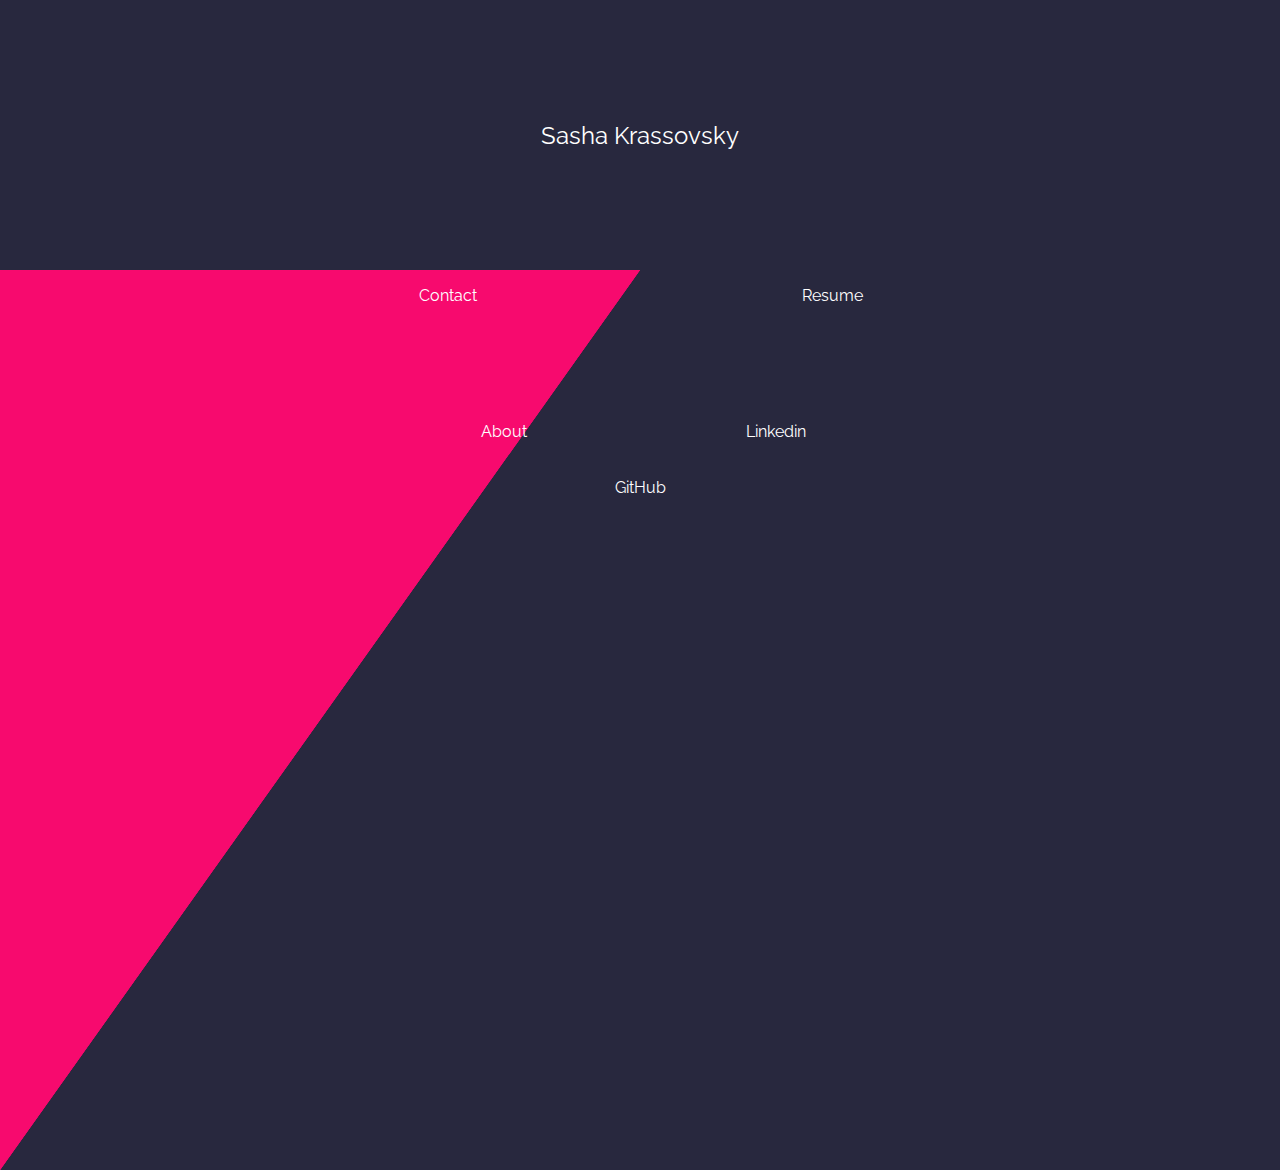
==== index.html @ 1725be3b "made things in a circle" ====
<!DOCTYPE html>

<html lang="en">
  <meta charset="utf-8"/>
  <link href="https://fonts.googleapis.com/css?family=Raleway:300&display=swap" rel="stylesheet">
  <link rel="stylesheet" type="text/css" href="style.css">
  <head>
    <title>Sasha Krassovsky</title>
  </head>
  <body>
    <div id="navigator-wrapper">
      <div id="name">Sasha Krassovsky</div>
      <div id="first-section"></div
      <div id="second-section"></div>
      <div id="third-section"></div>
      <div id="fourth-section"></div>
      <div id="fifth-section"></div>
      <ul id="navigator">
        <li>Resume</li>
        <li>Linkedin</li>
        <li>GitHub</li>
        <li>About</li>
        <li>Contact</li>
      </ul>
    </div>
  </body>
</html>
---- style.css ----
body
{
    font-family: 'Raleway', sans-serif;
    color: #FFFFFF;
    background-color: #28283E;
}

#navigator-wrapper
{
    width: 100%;
    height: 100%;
}

#name
{
    text-align: center;
    position: absolute;
    top: 15%;
    left: 50%;
    font-size: 18pt;
    transform: translate(-50%, -50%);
}

#first-section
{
    display: block;
    position: absolute;
    width: 100%;
    height: 100%;
    top: 30%;
    left: 0%;
    color: #F70A6E;
    opacity: 0.3;
    clip-path: polygon(0% 0%, 50% 0%, 0% 100%);
}

#second-section
{
    display: block;
    position: absolute;
    width: 100%;
    height: 100%;
    top: 30%;
    left: 0%;
    background: #F70A6E;
    color: #F70A6E;
    clip-path: polygon(50% 0%, 50% 0%, 0% 100%);
}

#third-section
{
    display: block;
    position: absolute;
    width: 100%;
    height: 100%;
    top: 30%;
    left: 0%;
    background: #F70A6E;
    color: #F70A6E;
    clip-path: polygon(0% 0%, 50% 0%, 0% 100%);
}

#fourth-section
{
    display: block;
    position: absolute;
    width: 100%;
    height: 100%;
    top: 30%;
    left: 0%;
    background: #F70A6E;
    color: #F70A6E;
    clip-path: polygon(0% 0%, 50% 0%, 0% 100%);
}

#fifth-section
{
    display: block;
    position: absolute;
    width: 100%;
    height: 100%;
    top: 30%;
    left: 0%;
    background: #F70A6E;
    color: #F70A6E;
    clip-path: polygon(0% 0%, 50% 0%, 0% 100%);
}

#navigator
{
    list-style: none;
    display: block;
    position: absolute;
    top:  30%;
    left: 50%;
    width:  12em;
    height: 12em;
    margin-left: -6em;
}

#navigator li
{
    position: absolute;
    top: 0%;
    left: 0%;
    text-align: center;
    width: 12em;
}

#navigator li:nth-child(1)
{
    transform: rotate(0deg) translate(100%) rotate(0deg);
}

#navigator li:nth-child(2)
{
    transform: rotate(45deg) translate(100%) rotate(-45deg)
}

#navigator li:nth-child(3)
{
    transform: rotate(90deg) translate(100%) rotate(-90deg)
}

#navigator li:nth-child(4)
{
    transform: rotate(135deg) translate(100%) rotate(-135deg)
}

#navigator li:nth-child(5)
{
    transform: rotate(180deg) translate(100%) rotate(-180deg)
}
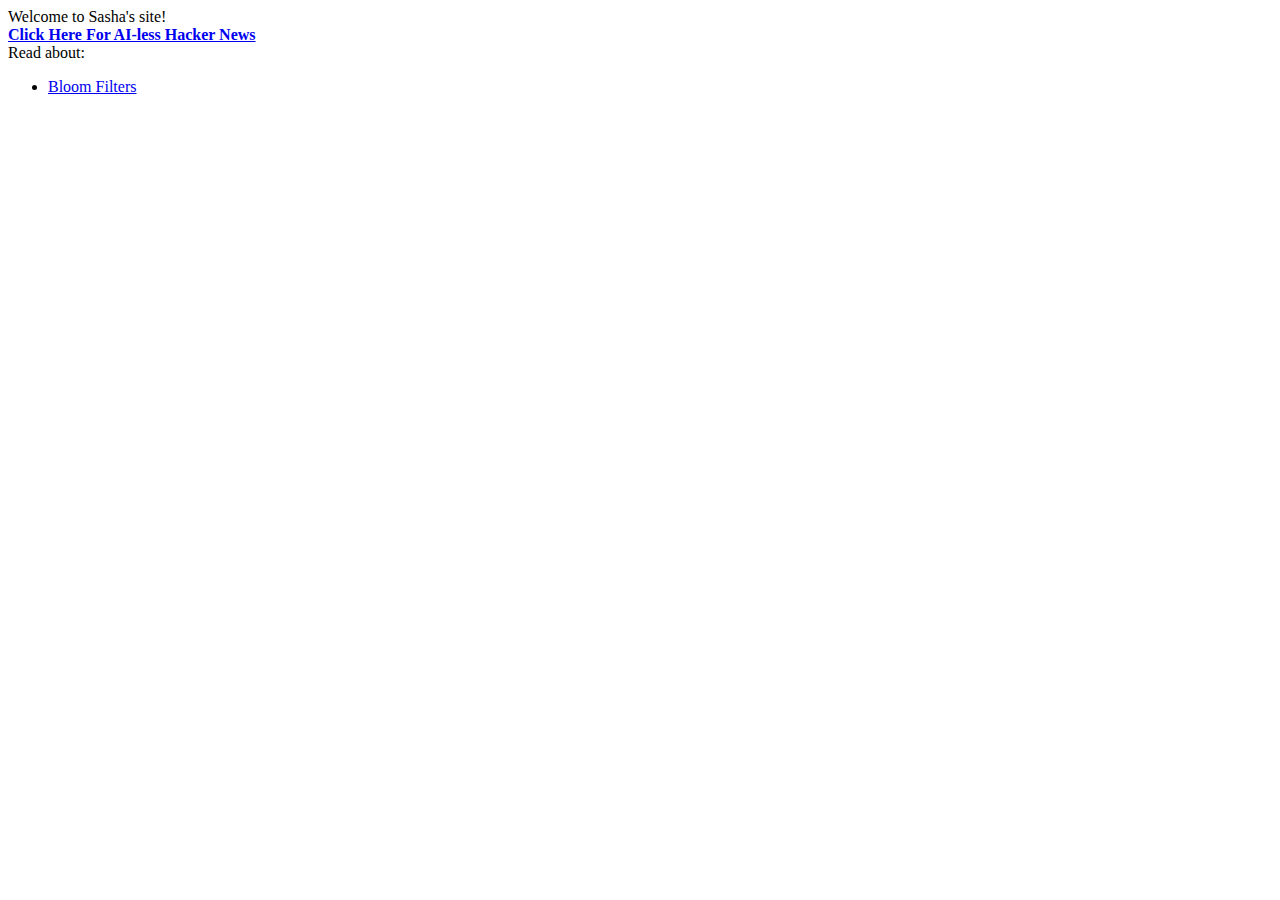
==== commit d3884760: "Add HN without AI" ====
--- a/index.html
+++ b/index.html
@@ -1,27 +1,18 @@
-<!DOCTYPE html>
-
+<!doctype html>
 <html lang="en">
-  <meta charset="utf-8"/>
-  <link href="https://fonts.googleapis.com/css?family=Raleway:300&display=swap" rel="stylesheet">
-  <link rel="stylesheet" type="text/css" href="style.css">
+  <title>Sasha's site</title>
   <head>
-    <title>Sasha Krassovsky</title>
+    Welcome to Sasha's site!
+    <meta charset="utf-8">
+    <meta name="viewport" content="width=device-width, initial-scale=1">
+    <!--<link rel="stylesheet" href="css/stylesheet.css">-->
   </head>
+  <br>
   <body>
-    <div id="navigator-wrapper">
-      <div id="name">Sasha Krassovsky</div>
-      <div id="first-section"></div
-      <div id="second-section"></div>
-      <div id="third-section"></div>
-      <div id="fourth-section"></div>
-      <div id="fifth-section"></div>
-      <ul id="navigator">
-        <li>Resume</li>
-        <li>Linkedin</li>
-        <li>GitHub</li>
-        <li>About</li>
-        <li>Contact</li>
-      </ul>
-    </div>
-  </body>
+    <b><a href="no_ai/index.html">Click Here For AI-less Hacker News</a></b>
+    <br>
+    Read about:
+    <ul>
+      <li><a href="bloom_filter.html">Bloom Filters</a></li>
+    </ul>
 </html>
--- a/css/stylesheet.css
+++ b/css/stylesheet.css
@@ -0,0 +1,55 @@
+:root
+{
+    --primary-color: #302AE6;
+    --secondary-color: #536390;
+    --font-color: #424242;
+    --bg-color: #fff;
+    --heading-color: #292922;
+}
+
+[data-theme="dark"]
+{
+    --primary-color: #9A97F3;
+    --secondary-color: #818cab;
+    --font-color: #e1e1ff;
+    --bg-color: #161625;
+    --heading-color: #818cab;
+}
+
+
+body
+{
+    color: #f1f1f1;
+    background-color: #0d0f31;
+    padding-right: 15%;
+    max-width: 70%;
+}
+
+a
+{
+    color: #46BDFF
+}
+
+/*
+#table-of-contents
+{
+    right: 0;
+    top: 0;
+    position: fixed;
+    float: left;
+    max-width: 30%;
+    height: 100%;
+}
+*/
+
+.src
+{
+    background-color: #0d0f31;
+    box-shadow: none;
+}
+
+pre.src::before
+{
+    color: #f1f1f1;
+    background-color: #0d0f31;
+}
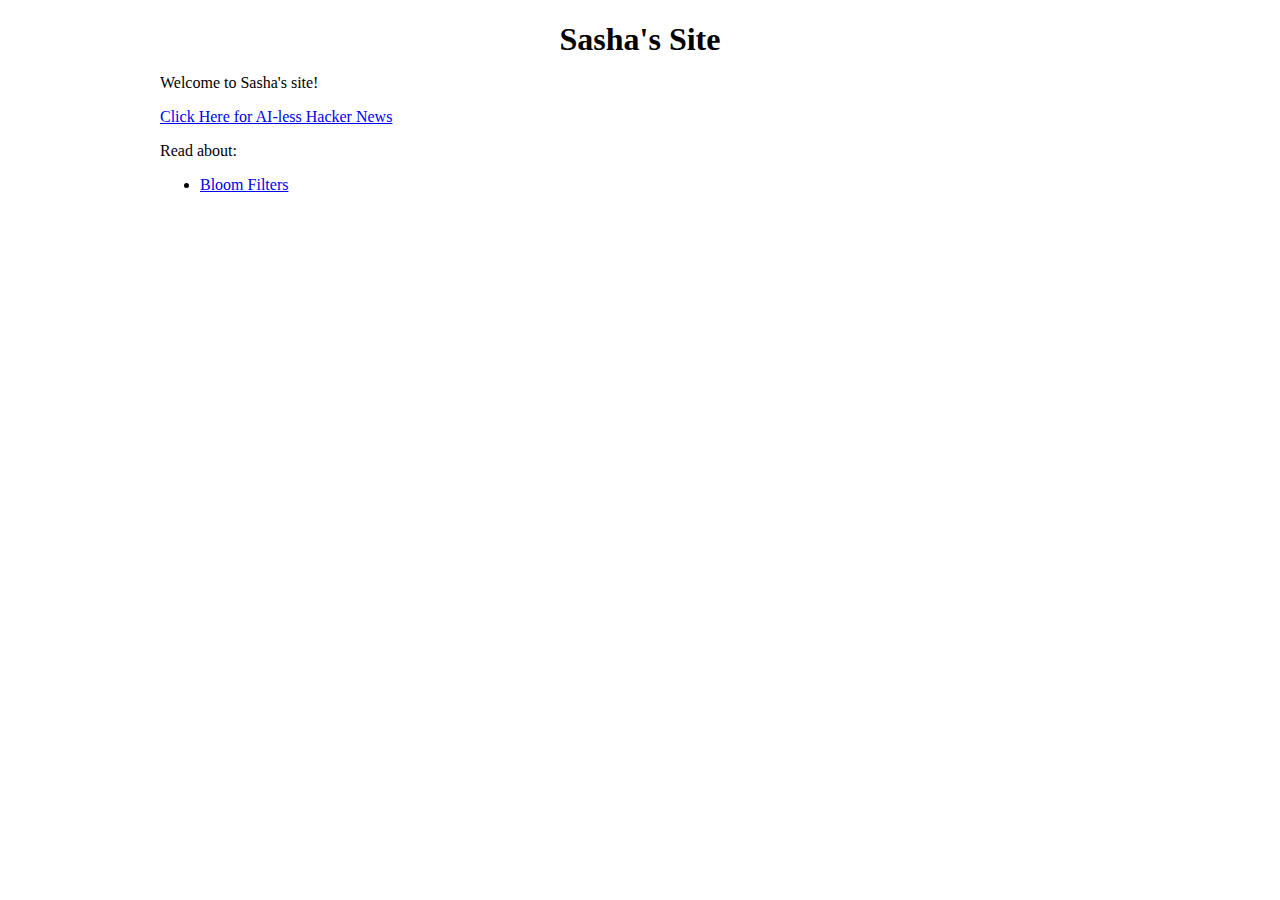
==== commit 2271b465: "Bloom filter post" ====
--- a/index.html
+++ b/index.html
@@ -1,18 +1,216 @@
-<!doctype html>
-<html lang="en">
-  <title>Sasha's site</title>
-  <head>
-    Welcome to Sasha's site!
-    <meta charset="utf-8">
-    <meta name="viewport" content="width=device-width, initial-scale=1">
-    <!--<link rel="stylesheet" href="css/stylesheet.css">-->
-  </head>
-  <br>
-  <body>
-    <b><a href="no_ai/index.html">Click Here For AI-less Hacker News</a></b>
-    <br>
-    Read about:
-    <ul>
-      <li><a href="bloom_filter.html">Bloom Filters</a></li>
-    </ul>
+<?xml version="1.0" encoding="utf-8"?>
+<!DOCTYPE html PUBLIC "-//W3C//DTD XHTML 1.0 Strict//EN"
+"http://www.w3.org/TR/xhtml1/DTD/xhtml1-strict.dtd">
+<html xmlns="http://www.w3.org/1999/xhtml" lang="en" xml:lang="en">
+<head>
+<!-- 2023-05-29 Mon 17:16 -->
+<meta http-equiv="Content-Type" content="text/html;charset=utf-8" />
+<meta name="viewport" content="width=device-width, initial-scale=1" />
+<title>Sasha's Site</title>
+<meta name="author" content="Sasha Krassovsky" />
+<meta name="generator" content="Org Mode" />
+<style>
+  #content { max-width: 60em; margin: auto; }
+  .title  { text-align: center;
+             margin-bottom: .2em; }
+  .subtitle { text-align: center;
+              font-size: medium;
+              font-weight: bold;
+              margin-top:0; }
+  .todo   { font-family: monospace; color: red; }
+  .done   { font-family: monospace; color: green; }
+  .priority { font-family: monospace; color: orange; }
+  .tag    { background-color: #eee; font-family: monospace;
+            padding: 2px; font-size: 80%; font-weight: normal; }
+  .timestamp { color: #bebebe; }
+  .timestamp-kwd { color: #5f9ea0; }
+  .org-right  { margin-left: auto; margin-right: 0px;  text-align: right; }
+  .org-left   { margin-left: 0px;  margin-right: auto; text-align: left; }
+  .org-center { margin-left: auto; margin-right: auto; text-align: center; }
+  .underline { text-decoration: underline; }
+  #postamble p, #preamble p { font-size: 90%; margin: .2em; }
+  p.verse { margin-left: 3%; }
+  pre {
+    border: 1px solid #e6e6e6;
+    border-radius: 3px;
+    background-color: #f2f2f2;
+    padding: 8pt;
+    font-family: monospace;
+    overflow: auto;
+    margin: 1.2em;
+  }
+  pre.src {
+    position: relative;
+    overflow: auto;
+  }
+  pre.src:before {
+    display: none;
+    position: absolute;
+    top: -8px;
+    right: 12px;
+    padding: 3px;
+    color: #555;
+    background-color: #f2f2f299;
+  }
+  pre.src:hover:before { display: inline; margin-top: 14px;}
+  /* Languages per Org manual */
+  pre.src-asymptote:before { content: 'Asymptote'; }
+  pre.src-awk:before { content: 'Awk'; }
+  pre.src-authinfo::before { content: 'Authinfo'; }
+  pre.src-C:before { content: 'C'; }
+  /* pre.src-C++ doesn't work in CSS */
+  pre.src-clojure:before { content: 'Clojure'; }
+  pre.src-css:before { content: 'CSS'; }
+  pre.src-D:before { content: 'D'; }
+  pre.src-ditaa:before { content: 'ditaa'; }
+  pre.src-dot:before { content: 'Graphviz'; }
+  pre.src-calc:before { content: 'Emacs Calc'; }
+  pre.src-emacs-lisp:before { content: 'Emacs Lisp'; }
+  pre.src-fortran:before { content: 'Fortran'; }
+  pre.src-gnuplot:before { content: 'gnuplot'; }
+  pre.src-haskell:before { content: 'Haskell'; }
+  pre.src-hledger:before { content: 'hledger'; }
+  pre.src-java:before { content: 'Java'; }
+  pre.src-js:before { content: 'Javascript'; }
+  pre.src-latex:before { content: 'LaTeX'; }
+  pre.src-ledger:before { content: 'Ledger'; }
+  pre.src-lisp:before { content: 'Lisp'; }
+  pre.src-lilypond:before { content: 'Lilypond'; }
+  pre.src-lua:before { content: 'Lua'; }
+  pre.src-matlab:before { content: 'MATLAB'; }
+  pre.src-mscgen:before { content: 'Mscgen'; }
+  pre.src-ocaml:before { content: 'Objective Caml'; }
+  pre.src-octave:before { content: 'Octave'; }
+  pre.src-org:before { content: 'Org mode'; }
+  pre.src-oz:before { content: 'OZ'; }
+  pre.src-plantuml:before { content: 'Plantuml'; }
+  pre.src-processing:before { content: 'Processing.js'; }
+  pre.src-python:before { content: 'Python'; }
+  pre.src-R:before { content: 'R'; }
+  pre.src-ruby:before { content: 'Ruby'; }
+  pre.src-sass:before { content: 'Sass'; }
+  pre.src-scheme:before { content: 'Scheme'; }
+  pre.src-screen:before { content: 'Gnu Screen'; }
+  pre.src-sed:before { content: 'Sed'; }
+  pre.src-sh:before { content: 'shell'; }
+  pre.src-sql:before { content: 'SQL'; }
+  pre.src-sqlite:before { content: 'SQLite'; }
+  /* additional languages in org.el's org-babel-load-languages alist */
+  pre.src-forth:before { content: 'Forth'; }
+  pre.src-io:before { content: 'IO'; }
+  pre.src-J:before { content: 'J'; }
+  pre.src-makefile:before { content: 'Makefile'; }
+  pre.src-maxima:before { content: 'Maxima'; }
+  pre.src-perl:before { content: 'Perl'; }
+  pre.src-picolisp:before { content: 'Pico Lisp'; }
+  pre.src-scala:before { content: 'Scala'; }
+  pre.src-shell:before { content: 'Shell Script'; }
+  pre.src-ebnf2ps:before { content: 'ebfn2ps'; }
+  /* additional language identifiers per "defun org-babel-execute"
+       in ob-*.el */
+  pre.src-cpp:before  { content: 'C++'; }
+  pre.src-abc:before  { content: 'ABC'; }
+  pre.src-coq:before  { content: 'Coq'; }
+  pre.src-groovy:before  { content: 'Groovy'; }
+  /* additional language identifiers from org-babel-shell-names in
+     ob-shell.el: ob-shell is the only babel language using a lambda to put
+     the execution function name together. */
+  pre.src-bash:before  { content: 'bash'; }
+  pre.src-csh:before  { content: 'csh'; }
+  pre.src-ash:before  { content: 'ash'; }
+  pre.src-dash:before  { content: 'dash'; }
+  pre.src-ksh:before  { content: 'ksh'; }
+  pre.src-mksh:before  { content: 'mksh'; }
+  pre.src-posh:before  { content: 'posh'; }
+  /* Additional Emacs modes also supported by the LaTeX listings package */
+  pre.src-ada:before { content: 'Ada'; }
+  pre.src-asm:before { content: 'Assembler'; }
+  pre.src-caml:before { content: 'Caml'; }
+  pre.src-delphi:before { content: 'Delphi'; }
+  pre.src-html:before { content: 'HTML'; }
+  pre.src-idl:before { content: 'IDL'; }
+  pre.src-mercury:before { content: 'Mercury'; }
+  pre.src-metapost:before { content: 'MetaPost'; }
+  pre.src-modula-2:before { content: 'Modula-2'; }
+  pre.src-pascal:before { content: 'Pascal'; }
+  pre.src-ps:before { content: 'PostScript'; }
+  pre.src-prolog:before { content: 'Prolog'; }
+  pre.src-simula:before { content: 'Simula'; }
+  pre.src-tcl:before { content: 'tcl'; }
+  pre.src-tex:before { content: 'TeX'; }
+  pre.src-plain-tex:before { content: 'Plain TeX'; }
+  pre.src-verilog:before { content: 'Verilog'; }
+  pre.src-vhdl:before { content: 'VHDL'; }
+  pre.src-xml:before { content: 'XML'; }
+  pre.src-nxml:before { content: 'XML'; }
+  /* add a generic configuration mode; LaTeX export needs an additional
+     (add-to-list 'org-latex-listings-langs '(conf " ")) in .emacs */
+  pre.src-conf:before { content: 'Configuration File'; }
+
+  table { border-collapse:collapse; }
+  caption.t-above { caption-side: top; }
+  caption.t-bottom { caption-side: bottom; }
+  td, th { vertical-align:top;  }
+  th.org-right  { text-align: center;  }
+  th.org-left   { text-align: center;   }
+  th.org-center { text-align: center; }
+  td.org-right  { text-align: right;  }
+  td.org-left   { text-align: left;   }
+  td.org-center { text-align: center; }
+  dt { font-weight: bold; }
+  .footpara { display: inline; }
+  .footdef  { margin-bottom: 1em; }
+  .figure { padding: 1em; }
+  .figure p { text-align: center; }
+  .equation-container {
+    display: table;
+    text-align: center;
+    width: 100%;
+  }
+  .equation {
+    vertical-align: middle;
+  }
+  .equation-label {
+    display: table-cell;
+    text-align: right;
+    vertical-align: middle;
+  }
+  .inlinetask {
+    padding: 10px;
+    border: 2px solid gray;
+    margin: 10px;
+    background: #ffffcc;
+  }
+  #org-div-home-and-up
+   { text-align: right; font-size: 70%; white-space: nowrap; }
+  textarea { overflow-x: auto; }
+  .linenr { font-size: smaller }
+  .code-highlighted { background-color: #ffff00; }
+  .org-info-js_info-navigation { border-style: none; }
+  #org-info-js_console-label
+    { font-size: 10px; font-weight: bold; white-space: nowrap; }
+  .org-info-js_search-highlight
+    { background-color: #ffff00; color: #000000; font-weight: bold; }
+  .org-svg { }
+</style>
+</head>
+<body>
+<div id="content" class="content">
+<h1 class="title">Sasha's Site</h1>
+<p>
+Welcome to Sasha's site!
+</p>
+
+<p>
+<a href="./no_ai/index.html">Click Here for AI-less Hacker News</a>
+</p>
+
+<p>
+Read about:
+</p>
+<ul class="org-ul">
+<li><a href="bloom_filter.html">Bloom Filters</a></li>
+</ul>
+</div>
+</body>
 </html>
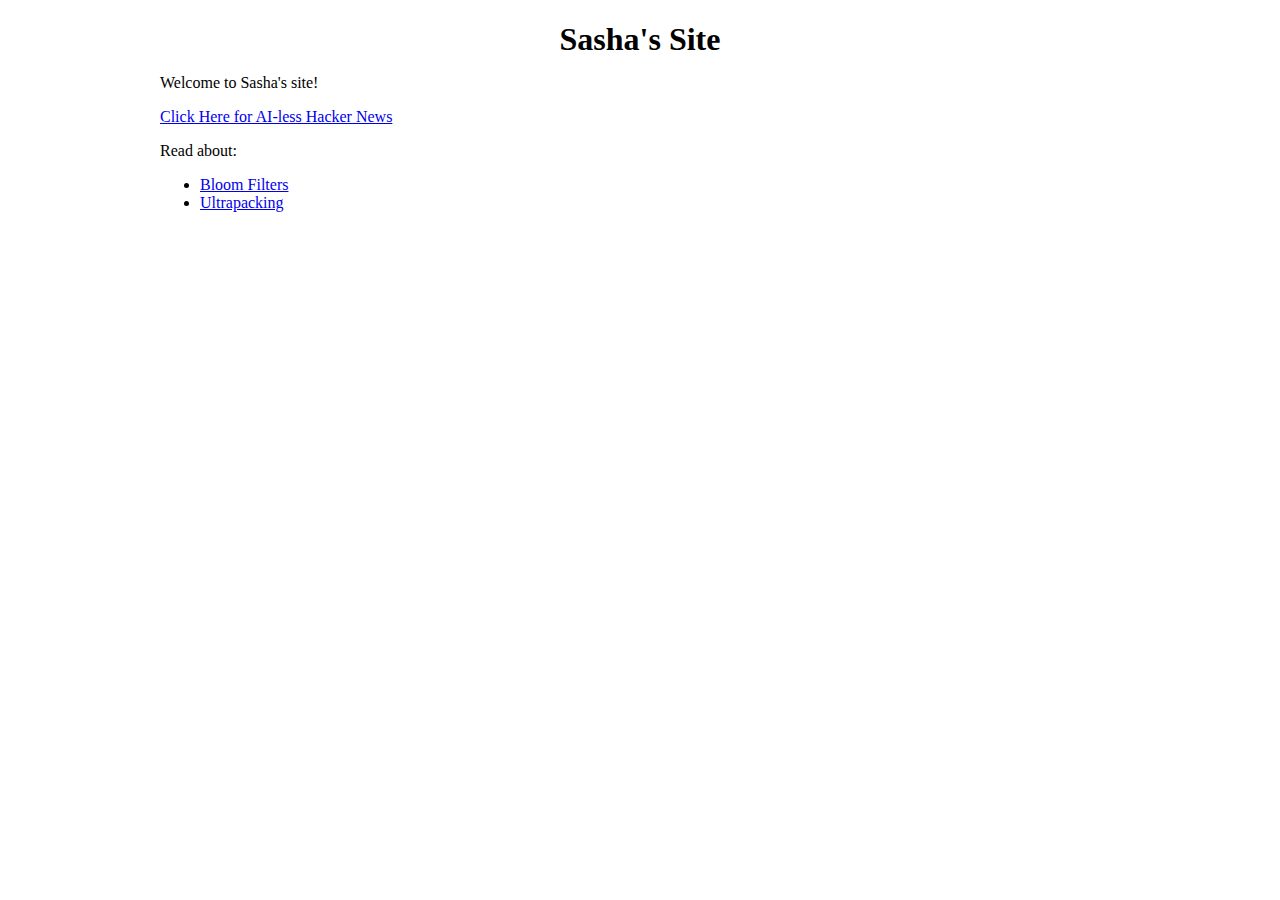
==== commit 10058f7b: "Ultrapacking blog post" ====
--- a/index.html
+++ b/index.html
@@ -3,7 +3,7 @@
 "http://www.w3.org/TR/xhtml1/DTD/xhtml1-strict.dtd">
 <html xmlns="http://www.w3.org/1999/xhtml" lang="en" xml:lang="en">
 <head>
-<!-- 2023-05-29 Mon 17:16 -->
+<!-- 2024-03-07 Thu 00:25 -->
 <meta http-equiv="Content-Type" content="text/html;charset=utf-8" />
 <meta name="viewport" content="width=device-width, initial-scale=1" />
 <title>Sasha's Site</title>
@@ -210,6 +210,7 @@
 </p>
 <ul class="org-ul">
 <li><a href="bloom_filter.html">Bloom Filters</a></li>
+<li><a href="ultrapack.html">Ultrapacking</a></li>
 </ul>
 </div>
 </body>
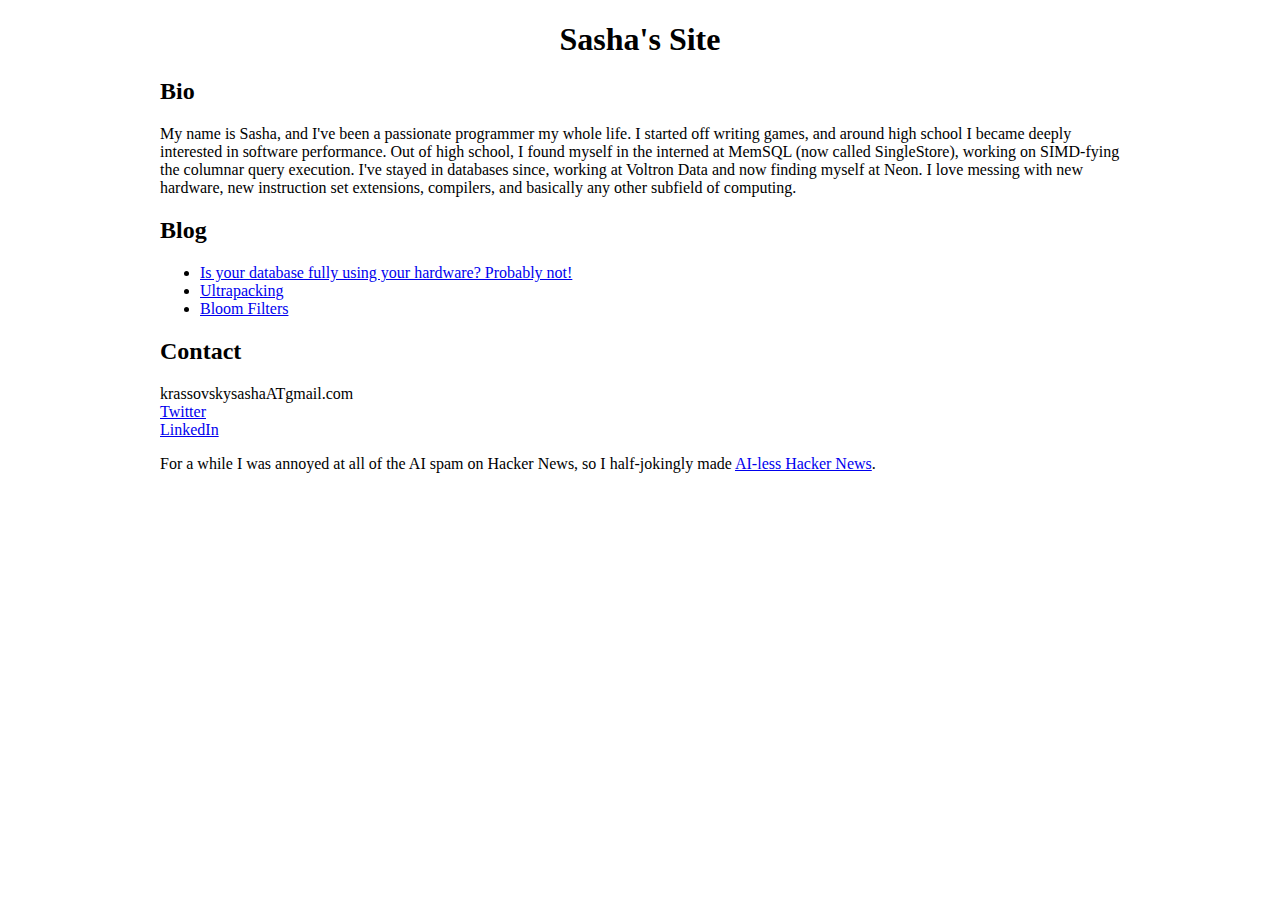
==== commit 610f4e5a: "Publish image" ====
--- a/index.html
+++ b/index.html
@@ -3,7 +3,7 @@
 "http://www.w3.org/TR/xhtml1/DTD/xhtml1-strict.dtd">
 <html xmlns="http://www.w3.org/1999/xhtml" lang="en" xml:lang="en">
 <head>
-<!-- 2024-03-07 Thu 00:25 -->
+<!-- 2024-06-12 Wed 13:22 -->
 <meta http-equiv="Content-Type" content="text/html;charset=utf-8" />
 <meta name="viewport" content="width=device-width, initial-scale=1" />
 <title>Sasha's Site</title>
@@ -197,21 +197,47 @@
 <body>
 <div id="content" class="content">
 <h1 class="title">Sasha's Site</h1>
+
+<div id="outline-container-orgef43b44" class="outline-2">
+<h2 id="orgef43b44">Bio</h2>
+<div class="outline-text-2" id="text-orgef43b44">
 <p>
-Welcome to Sasha's site!
+My name is Sasha, and I've been a passionate programmer my whole life. I started off writing games,
+and around high school I became deeply interested in software performance. Out of high school, I found
+myself in the interned at MemSQL (now called SingleStore), working on SIMD-fying the columnar
+query execution. I've stayed in databases since, working at Voltron Data and now finding myself at
+Neon. I love messing with new hardware, new instruction set extensions, compilers, and basically
+any other subfield of computing. 
 </p>
-
+</div>
+</div>
+
+<div id="outline-container-org8389b11" class="outline-2">
+<h2 id="org8389b11">Blog</h2>
+<div class="outline-text-2" id="text-org8389b11">
+<ul class="org-ul">
+<li><a href="is_your_database_using_your_hardware.html">Is your database fully using your hardware? Probably not!</a></li>
+<li><a href="ultrapack.html">Ultrapacking</a></li>
+<li><a href="bloom_filter.html">Bloom Filters</a></li>
+</ul>
+</div>
+</div>
+
+<div id="outline-container-orgf2e01aa" class="outline-2">
+<h2 id="orgf2e01aa">Contact</h2>
+<div class="outline-text-2" id="text-orgf2e01aa">
 <p>
-<a href="./no_ai/index.html">Click Here for AI-less Hacker News</a>
+krassovskysashaATgmail.com <br />
+<a href="https://twitter.com/bztree">Twitter</a> <br />
+<a href="https://www.linkedin.com/in/sashka/">LinkedIn</a> <br />
 </p>
 
 <p>
-Read about:
+For a while I was annoyed at all of the AI spam on Hacker News, so I half-jokingly made
+<a href="./no_ai/index.html">AI-less Hacker News</a>.
 </p>
-<ul class="org-ul">
-<li><a href="bloom_filter.html">Bloom Filters</a></li>
-<li><a href="ultrapack.html">Ultrapacking</a></li>
-</ul>
+</div>
+</div>
 </div>
 </body>
-</html>
+</html>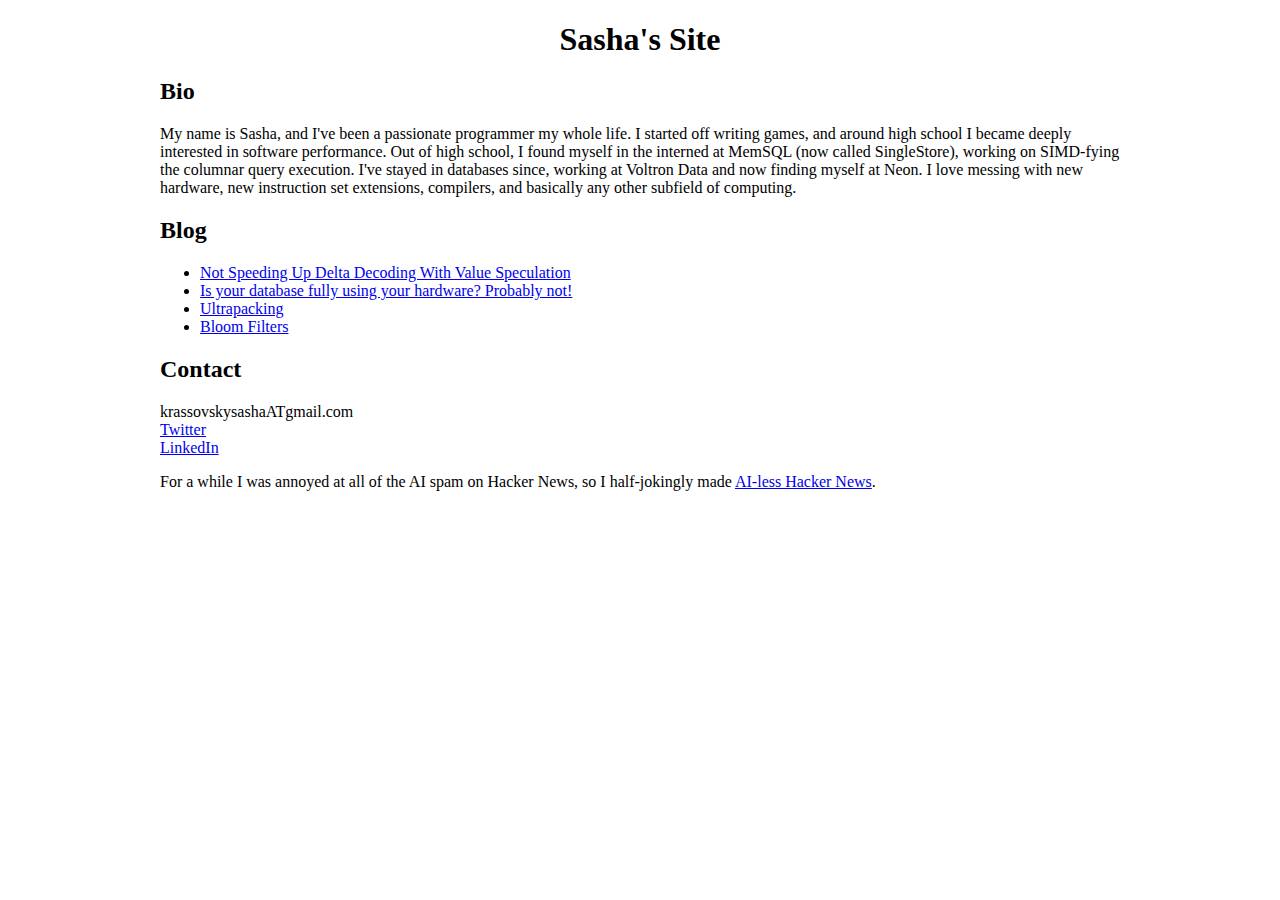
==== commit 14fd21d2: "Add delta decoding blog post" ====
--- a/index.html
+++ b/index.html
@@ -3,7 +3,7 @@
 "http://www.w3.org/TR/xhtml1/DTD/xhtml1-strict.dtd">
 <html xmlns="http://www.w3.org/1999/xhtml" lang="en" xml:lang="en">
 <head>
-<!-- 2024-06-12 Wed 13:22 -->
+<!-- 2024-07-17 Wed 00:35 -->
 <meta http-equiv="Content-Type" content="text/html;charset=utf-8" />
 <meta name="viewport" content="width=device-width, initial-scale=1" />
 <title>Sasha's Site</title>
@@ -198,9 +198,9 @@
 <div id="content" class="content">
 <h1 class="title">Sasha's Site</h1>
 
-<div id="outline-container-orgef43b44" class="outline-2">
-<h2 id="orgef43b44">Bio</h2>
-<div class="outline-text-2" id="text-orgef43b44">
+<div id="outline-container-orgcc60fb2" class="outline-2">
+<h2 id="orgcc60fb2">Bio</h2>
+<div class="outline-text-2" id="text-orgcc60fb2">
 <p>
 My name is Sasha, and I've been a passionate programmer my whole life. I started off writing games,
 and around high school I became deeply interested in software performance. Out of high school, I found
@@ -212,10 +212,11 @@
 </div>
 </div>
 
-<div id="outline-container-org8389b11" class="outline-2">
-<h2 id="org8389b11">Blog</h2>
-<div class="outline-text-2" id="text-org8389b11">
+<div id="outline-container-org7769c17" class="outline-2">
+<h2 id="org7769c17">Blog</h2>
+<div class="outline-text-2" id="text-org7769c17">
 <ul class="org-ul">
+<li><a href="not_speeding_up_delta_decoding.html">Not Speeding Up Delta Decoding With Value Speculation</a></li>
 <li><a href="is_your_database_using_your_hardware.html">Is your database fully using your hardware? Probably not!</a></li>
 <li><a href="ultrapack.html">Ultrapacking</a></li>
 <li><a href="bloom_filter.html">Bloom Filters</a></li>
@@ -223,9 +224,9 @@
 </div>
 </div>
 
-<div id="outline-container-orgf2e01aa" class="outline-2">
-<h2 id="orgf2e01aa">Contact</h2>
-<div class="outline-text-2" id="text-orgf2e01aa">
+<div id="outline-container-org33a1126" class="outline-2">
+<h2 id="org33a1126">Contact</h2>
+<div class="outline-text-2" id="text-org33a1126">
 <p>
 krassovskysashaATgmail.com <br />
 <a href="https://twitter.com/bztree">Twitter</a> <br />
@@ -240,4 +241,4 @@
 </div>
 </div>
 </body>
-</html>+</html>
